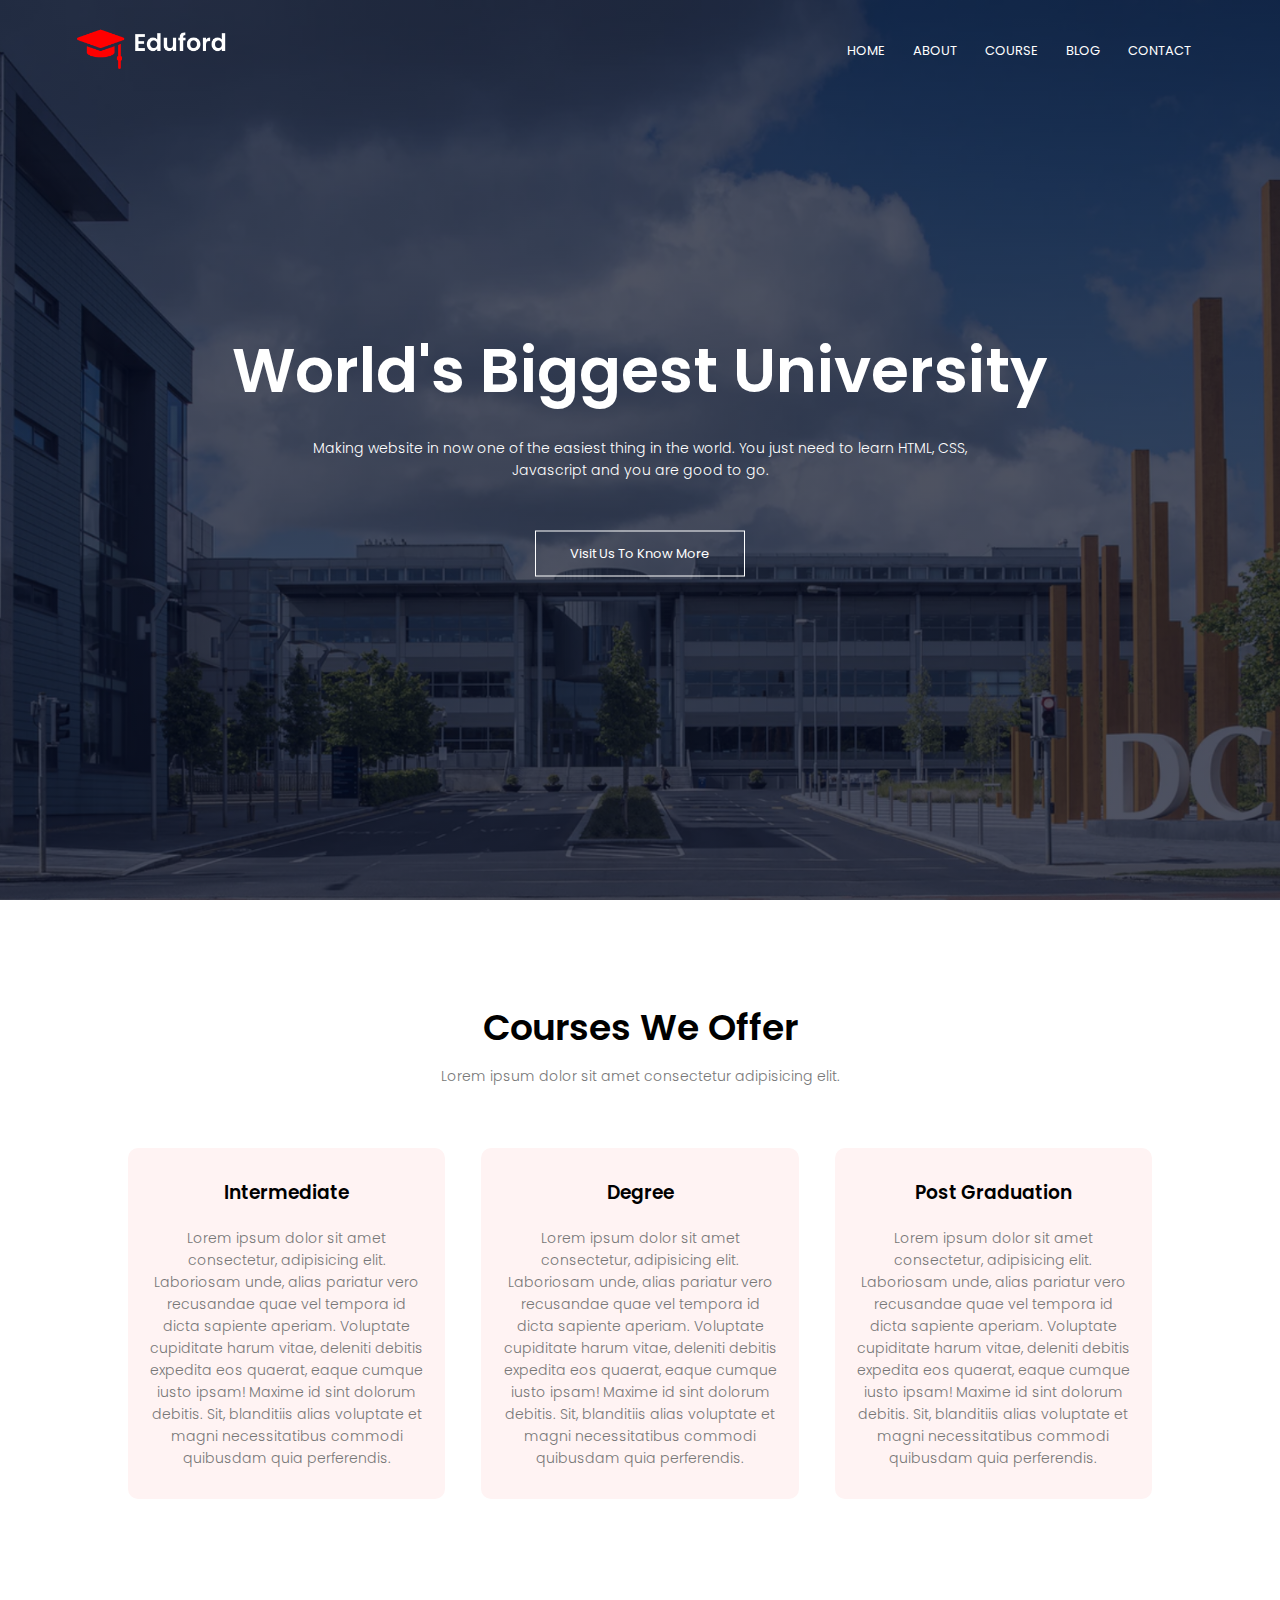
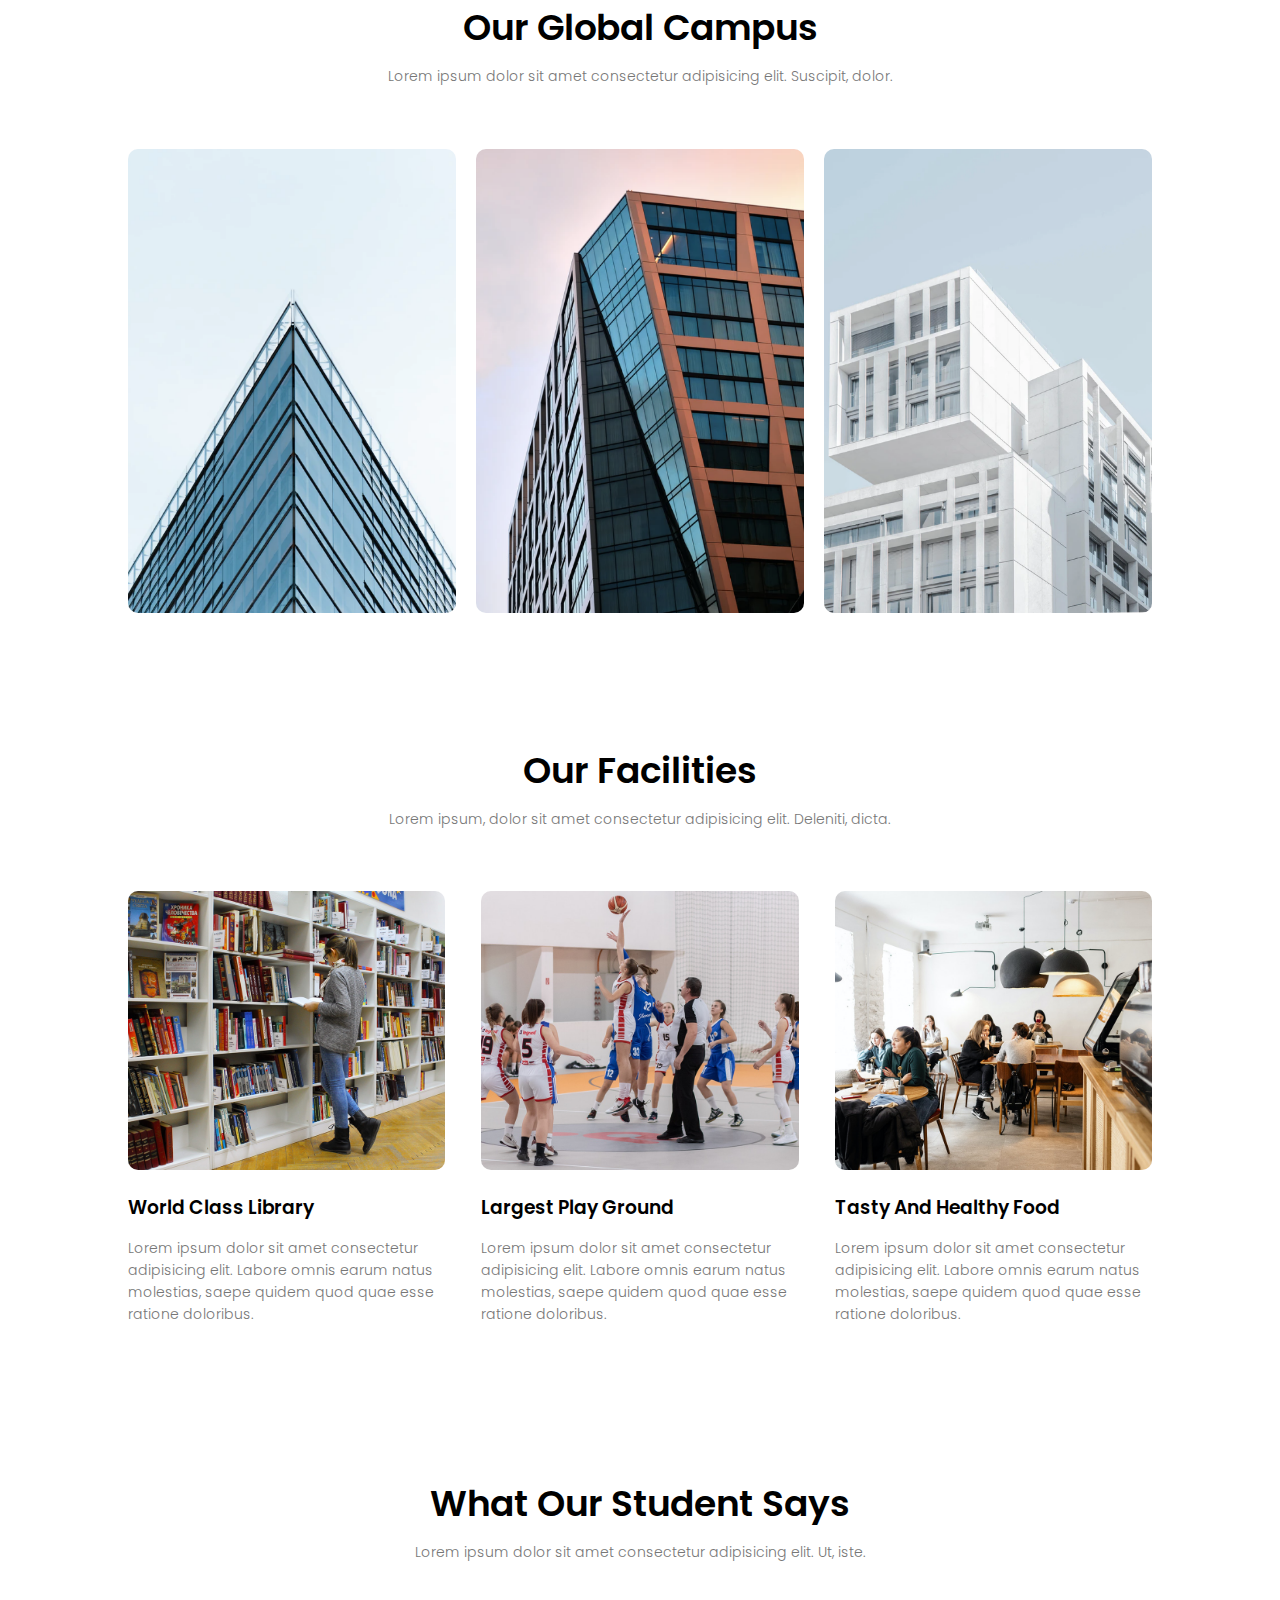
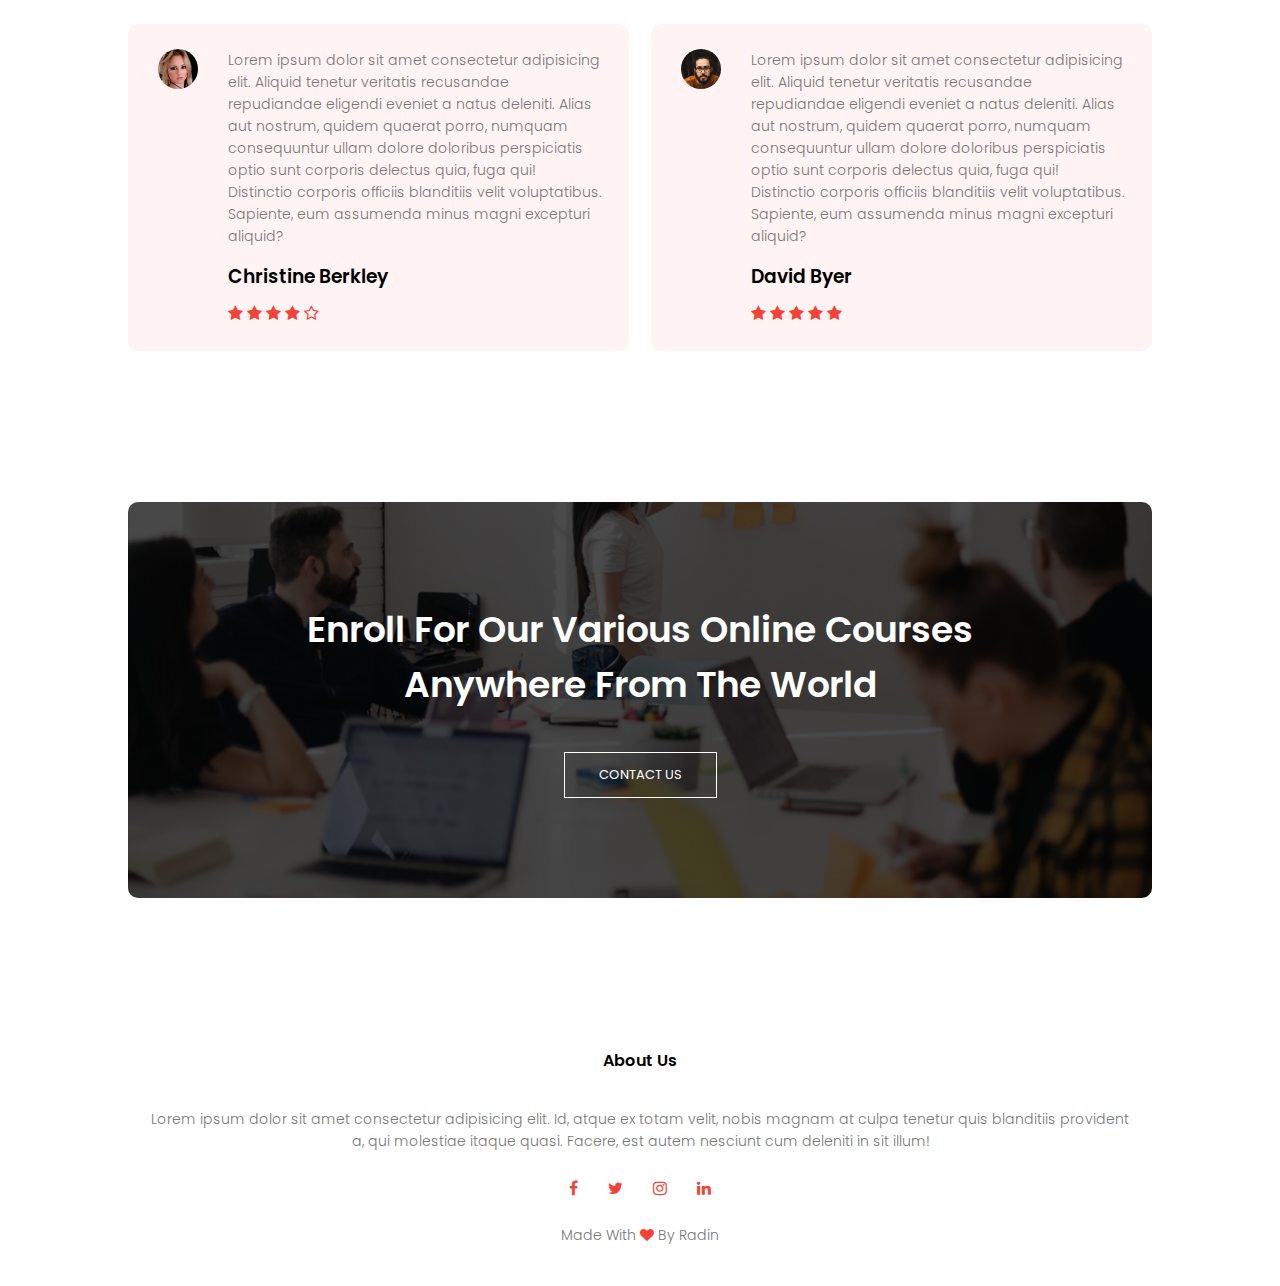
==== index.html @ 8389cba1 "university website design" ====
<!DOCTYPE html>
<html lang="en">

<head>
    <meta charset="UTF-8">
    <meta http-equiv="X-UA-Compatible" content="IE=edge">
    <meta name="viewport" content="width=device-width, initial-scale=1.0">
    <title>University Website Design</title>
    <link rel="stylesheet" href="style.css">
    <link rel="preconnect" href="https://fonts.googleapis.com">
    <link rel="preconnect" href="https://fonts.gstatic.com" crossorigin>
    <link href="https://fonts.googleapis.com/css2?family=Poppins:wght@100;200;400;600;700&display=swap"
        rel="stylesheet">
    <link rel="stylesheet" href="https://stackpath.bootstrapcdn.com/font-awesome/4.7.0/css/font-awesome.min.css">
</head>

<body>
    <section class="header">
        <nav>
            <a href="index.html"><img src="./images/logo.png" alt=""></a>
            <div class="nav-links" id="navLinks">
                <i class="fa fa-times" onclick="hideMenu()"></i>
                <ul>
                    <li><a href="./index.html">HOME</a></li>
                    <li><a href="./about.html">ABOUT</a></li>
                    <li><a href="./course.html">COURSE</a></li>
                    <li><a href="./blog.html">BLOG</a></li>
                    <li><a href="./contact.html">CONTACT</a></li>
                </ul>
            </div>
            <i class="fa fa-bars" onclick="showMenu()"></i>
        </nav>
        <div class="text-box">
            <h1>World's Biggest University</h1>
            <p>Making website in now one of the easiest thing in the world. You just need to learn HTML, CSS, <br>
                Javascript
                and you are good to go.</p>
            <a href="./about.html" class="hero-btn">Visit Us To Know More</a>
        </div>
    </section>
    <section class="course">
        <h1>Courses We Offer</h1>
        <p>Lorem ipsum dolor sit amet consectetur adipisicing elit.</p>
        <div class="row">
            <div class="course-col">
                <h3>Intermediate</h3>
                <p>Lorem ipsum dolor sit amet consectetur, adipisicing elit. Laboriosam unde, alias pariatur vero
                    recusandae quae vel tempora id dicta sapiente aperiam. Voluptate cupiditate harum vitae, deleniti
                    debitis expedita eos quaerat, eaque cumque iusto ipsam! Maxime id sint dolorum debitis. Sit,
                    blanditiis alias voluptate et magni necessitatibus commodi quibusdam quia perferendis.</p>
            </div>
            <div class="course-col">
                <h3>Degree</h3>
                <p>Lorem ipsum dolor sit amet consectetur, adipisicing elit. Laboriosam unde, alias pariatur vero
                    recusandae quae vel tempora id dicta sapiente aperiam. Voluptate cupiditate harum vitae, deleniti
                    debitis expedita eos quaerat, eaque cumque iusto ipsam! Maxime id sint dolorum debitis. Sit,
                    blanditiis alias voluptate et magni necessitatibus commodi quibusdam quia perferendis.</p>
            </div>
            <div class="course-col">
                <h3>Post Graduation</h3>
                <p>Lorem ipsum dolor sit amet consectetur, adipisicing elit. Laboriosam unde, alias pariatur vero
                    recusandae quae vel tempora id dicta sapiente aperiam. Voluptate cupiditate harum vitae, deleniti
                    debitis expedita eos quaerat, eaque cumque iusto ipsam! Maxime id sint dolorum debitis. Sit,
                    blanditiis alias voluptate et magni necessitatibus commodi quibusdam quia perferendis.</p>
            </div>
        </div>
    </section>
    <section class="campus">
        <h1>Our Global Campus</h1>
        <p>Lorem ipsum dolor sit amet consectetur adipisicing elit. Suscipit, dolor.</p>
        <div class="row">
            <div class="campus-col">
                <img src="./images/london.png" alt="">
                <div class="layer">
                    <h3>LONDON</h3>
                </div>
            </div>
            <div class="campus-col">
                <img src="./images/newyork.png" alt="">
                <div class="layer">
                    <h3>NEW YORK</h3>
                </div>
            </div>
            <div class="campus-col">
                <img src="./images/washington.png" alt="">
                <div class="layer">
                    <h3>WASHINGTON</h3>
                </div>
            </div>
        </div>
    </section>
    <section class="facilities">
        <h1>Our Facilities</h1>
        <p>Lorem ipsum, dolor sit amet consectetur adipisicing elit. Deleniti, dicta.</p>
        <div class="row">
            <div class="facilities-col">
                <img src="./images/library.png" alt="">
                <h3>World Class Library</h3>
                <p>Lorem ipsum dolor sit amet consectetur adipisicing elit. Labore omnis earum natus molestias, saepe
                    quidem quod quae esse ratione doloribus.</p>
            </div>
            <div class="facilities-col">
                <img src="./images/basketball.png" alt="">
                <h3>Largest Play Ground</h3>
                <p>Lorem ipsum dolor sit amet consectetur adipisicing elit. Labore omnis earum natus molestias, saepe
                    quidem quod quae esse ratione doloribus.</p>
            </div>
            <div class="facilities-col">
                <img src="./images/cafeteria.png" alt="">
                <h3>Tasty And Healthy Food</h3>
                <p>Lorem ipsum dolor sit amet consectetur adipisicing elit. Labore omnis earum natus molestias, saepe
                    quidem quod quae esse ratione doloribus.</p>
            </div>
        </div>
    </section>
    <section class="testimonials">
        <h1>What Our Student Says</h1>
        <p>Lorem ipsum dolor sit amet consectetur adipisicing elit. Ut, iste.</p>
        <div class="row">
            <div class="testimonials-col">
                <img src="./images/user1.jpg" alt="">
                <div>
                    <p>Lorem ipsum dolor sit amet consectetur adipisicing elit. Aliquid tenetur veritatis recusandae
                        repudiandae eligendi eveniet a natus deleniti. Alias aut nostrum, quidem quaerat porro, numquam
                        consequuntur ullam dolore doloribus perspiciatis optio sunt corporis delectus quia, fuga qui!
                        Distinctio corporis officiis blanditiis velit voluptatibus. Sapiente, eum assumenda minus magni
                        excepturi aliquid?</p>
                    <h3>Christine Berkley</h3>
                    <i class="fa fa-star"></i>
                    <i class="fa fa-star"></i>
                    <i class="fa fa-star"></i>
                    <i class="fa fa-star"></i>
                    <i class="fa fa-star-o"></i>
                </div>
            </div>
            <div class="testimonials-col">
                <img src="./images/user2.jpg" alt="">
                <div>
                    <p>Lorem ipsum dolor sit amet consectetur adipisicing elit. Aliquid tenetur veritatis recusandae
                        repudiandae eligendi eveniet a natus deleniti. Alias aut nostrum, quidem quaerat porro, numquam
                        consequuntur ullam dolore doloribus perspiciatis optio sunt corporis delectus quia, fuga qui!
                        Distinctio corporis officiis blanditiis velit voluptatibus. Sapiente, eum assumenda minus magni
                        excepturi aliquid?</p>
                    <h3>David Byer</h3>
                    <i class="fa fa-star"></i>
                    <i class="fa fa-star"></i>
                    <i class="fa fa-star"></i>
                    <i class="fa fa-star"></i>
                    <i class="fa fa-star"></i>
                </div>
            </div>
        </div>
    </section>
    <section class="cta">
        <h1>Enroll For Our Various Online Courses <br> Anywhere From The World</h1>
        <a href="./contact.html" class="hero-btn">CONTACT US</a>
    </section>
    <section class="footer">
        <h4>About Us</h4>
        <p>Lorem ipsum dolor sit amet consectetur adipisicing elit. Id, atque ex totam velit, nobis magnam at culpa
            tenetur quis blanditiis provident <br> a, qui molestiae itaque quasi. Facere, est autem nesciunt cum
            deleniti in
            sit illum!</p>
        <div class="icons">
            <i class="fa fa-facebook"></i>
            <i class="fa fa-twitter"></i>
            <i class="fa fa-instagram"></i>
            <i class="fa fa-linkedin"></i>
        </div>
        <p>Made With <i class="fa fa-heart"></i> By Radin</p>
        <script>

            var navLinks = document.getElementById("navLinks");

            function showMenu() {
                navLinks.style.right = "0"
            }

            function hideMenu() {
                navLinks.style.right = "-200px"
            }

        </script>
</body>

</html>
---- style.css ----
* {
    margin: 0;
    padding: 0;
    font-family: 'Poppins', sans-serif;
}

html {
    scroll-behavior: smooth;
}

.header {
    min-height: 100vh;
    width: 100%;
    background-image: linear-gradient(rgba(4, 9, 30, 0.7),
            rgba(4, 9, 30, 0.7)), url(./images/banner.png);
    background-position: center;
    background-size: cover;
    position: relative;
    overflow: hidden;
}

nav {
    display: flex;
    padding: 2% 6%;
    justify-content: space-between;
    align-items: center;
}

nav img {
    width: 150px;
}

.nav-links {
    flex: 1;
    text-align: right;
}

.nav-links ul li {
    list-style: none;
    display: inline-block;
    padding: 8px 12px;
    position: relative;
}

.nav-links ul li a {
    color: #fff;
    text-decoration: none;
    font-size: 13px;
}

.nav-links ul li::after {
    content: '';
    width: 0%;
    height: 2px;
    background: #f44336;
    display: block;
    margin: auto;
    transition: 0.5s;
}

.nav-links ul li:hover::after {
    width: 100%;
}

.text-box {
    width: 90%;
    color: #fff;
    position: absolute;
    top: 50%;
    left: 50%;
    transform: translate(-50%, -50%);
    text-align: center;
}

.text-box h1 {
    font-size: 62px;
}

.text-box p {
    margin: 10px 0 40px;
    font-size: 14px;
    color: #fff;
}

.hero-btn {
    display: inline-block;
    text-decoration: none;
    color: #fff;
    border: 1px solid #fff;
    padding: 12px 34px;
    font-size: 13px;
    background: transparent;
    position: relative;
    cursor: pointer;
}

.hero-btn:hover {
    border: 1px solid #f44336;
    background: #f44336;
    transition: 1s;
}

nav .fa {
    display: none;
}

@media(max-width: 700px) {
    .text-box h1 {
        font-size: 20px;
    }

    .nav-links ul li {
        display: block;
    }

    .nav-links {
        position: fixed;
        background: #f44336;
        height: 100vh;
        width: 200px;
        top: 0;
        right: -200px;
        text-align: left;
        z-index: 2;
        transition: 1s;
    }

    nav .fa {
        display: block;
        color: #fff;
        margin: 10px;
        font-size: 22px;
        cursor: pointer;
    }

    .nav-links ul {
        padding: 30px;
    }
}

.course {
    width: 80%;
    margin: auto;
    text-align: center;
    padding-top: 100px;
}

h1 {
    font-size: 36px;
    font-weight: 600;
}

p {
    color: #777;
    font-size: 14px;
    font-weight: 300;
    line-height: 22px;
    padding: 10px;
}

.row {
    margin-top: 5%;
    display: flex;
    justify-content: space-between;
}

.course-col {
    flex-basis: 31%;
    background: #fff3f3;
    border-radius: 10px;
    margin-bottom: 5%;
    padding: 20px 12px;
    box-sizing: border-box;
    transition: 0.5s;
}

h3 {
    text-align: center;
    font-weight: 600;
    margin: 10px 0;
}

.course-col:hover {
    box-shadow: 0 0 20px 0px rgba(0, 0, 0, 0.2);
}

@media(max-width: 700px) {
    .row {
        flex-direction: column;
    }
}

.campus {
    width: 80%;
    margin: auto;
    text-align: center;
    padding-top: 50px;
}

.campus-col {
    flex-basis: 32%;
    border-radius: 10px;
    margin-bottom: 30px;
    position: relative;
    overflow: hidden;
}

.campus-col img {
    width: 100%;
    display: block;
}

.layer {
    background: transparent;
    height: 100%;
    width: 100%;
    position: absolute;
    top: 0;
    left: 0;
    transition: 0.5s;
}

.layer:hover {
    background: rgba(226, 0, 0, 0.7);
}

.layer h3 {
    width: 100%;
    font-weight: 500;
    color: #fff;
    font-size: 26px;
    bottom: 0;
    left: 50%;
    transform: translateX(-50%);
    position: absolute;
    opacity: 0;
    transition: 0.5s;
}

.layer:hover h3 {
    bottom: 49%;
    opacity: 1;
}

.facilities {
    width: 80%;
    margin: auto;
    text-align: center;
    padding-top: 100px;
}

.facilities-col {
    flex-basis: 31%;
    border-radius: 10px;
    margin-bottom: 5%;
    text-align: left;
}

.facilities-col img {
    width: 100%;
    border-radius: 10px;
}

.facilities-col p {
    padding: 0;
}

.facilities-col h3 {
    margin-top: 16px;
    margin-bottom: 15px;
    text-align: left;
}

.testimonials {
    width: 80%;
    margin: auto;
    padding-top: 100px;
    text-align: center;
}

.testimonials-col {
    flex-basis: 44%;
    border-radius: 10px;
    margin-bottom: 5%;
    text-align: left;
    background: #fff3f3;
    padding: 25px;
    cursor: pointer;
    display: flex;
}

.testimonials-col img {
    height: 40px;
    margin-left: 5px;
    margin-right: 30px;
    border-radius: 50%;
}

.testimonials-col p {
    padding: 0;
}

.testimonials-col h3 {
    margin-top: 15px;
    text-align: left;
}

.testimonials-col .fa {
    color: #f44336;
}

@media(max-width: 700px) {
    .testimonials-col img {
        margin-left: 0px;
        margin-right: 15px;
    }
}

.cta {
    margin: 100px auto;
    width: 80%;
    background-image: linear-gradient(rgba(0, 0, 0, 0.7), rgba(0, 0, 0, 0.7)),
        url(./images/banner2.jpg);
    background-position: center;
    background-size: cover;
    border-radius: 10px;
    text-align: center;
    padding: 100px 0;
}

.cta h1 {
    color: #fff;
    margin-bottom: 40px;
    padding: 0;
}

@media(max-width: 700px) {
    .cta h1 {
        font-size: 24px;
    }
}

.footer {
    width: 100%;
    text-align: center;
    padding: 30px 0;
}

.footer h4 {
    margin-bottom: 25px;
    margin-top: 20px;
    font-weight: 600;
}

.icons .fa {
    color: #f44336;
    margin: 0 13px;
    cursor: pointer;
    padding: 18px 0;
}

.fa-heart {
    color: #f44336;
}

.sub-header {
    height: 50vh;
    width: 100%;
    background-image: linear-gradient(rgba(4, 9, 30, 0.7), rgba(4, 9, 30, 0.7)), url(./images/background.jpg);
    background-position: center;
    background-size: cover;
    text-align: center;
    color: #fff;
    overflow: hidden;
}

.sub-header h1 {
    margin-top: 100px;
}

.about-us {
    width: 80%;
    margin: auto;
    padding-top: 80px;
    padding-bottom: 50px;
}

.about-col {
    flex-basis: 48%;
    padding: 30px 2px;
}

.about-col img {
    width: 100%;
}

.about-col h1 {
    padding-top: 0;
}

.about-col p {
    padding: 15px 0 25px;
}

.red-btn {
    border: 1px solid #f44336;
    background: transparent;
    color: #f44336;
}

.red-btn:hover {
    color: #fff;
}

.blog-content {
    width: 80%;
    margin: auto;
    padding: 60px 0;
}

.blog-left {
    flex-basis: 65%;
}

.blog-left img {
    width: 100%;
}

.blog-left h2 {
    color: #222;
    font-weight: 600;
    margin: 30px 0;
}

.blog-left p {
    color: #999;
    padding: 0;
}

.blog-right {
    flex-basis: 32%;
}

.blog-right h3 {
    background: #f44336;
    color: #fff;
    padding: 7px 0;
    font-size: 16px;
    margin-bottom: 20px;
}

.blog-right div {
    display: flex;
    align-items: center;
    justify-content: space-between;
    color: #555;
    padding: 8px;
    box-sizing: border-box;
}

.comment-box {
    border: 1px solid #ccc;
    margin: 50px 0;
    padding: 10px 20px;
}

.comment-box h3 {
    text-align: left;
}

.comment-form input,
.comment-form textarea {
    width: 100%;
    padding: 10px;
    margin: 15px 0;
    box-sizing: border-box;
    border: none;
    outline: none;
    background: #f0f0f0;
}

.comment-form button {
    margin: 10px 0;
}

@media(max-width:700px) {
    .sub-header h1 {
        font-size: 24px;
    }
}

.location {
    width: 80%;
    margin: auto;
    padding: 80px 0;
}

.location iframe {
    width: 100%;
}

.contact-us {
    width: 80%;
    margin: auto;
}

.contact-col {
    flex-basis: 48%;
    margin-bottom: 30px;
}

.contact-col div {
    display: flex;
    align-items: center;
    margin-bottom: 40px;
}

.contact-col div .fa {
    font-size: 28px;
    color: #f44336;
    margin: 10px;
    margin-right: 30px;
}

.contact-col div p {
    padding: 0;
}

.contact-col div h5 {
    font-size: 20px;
    margin-bottom: 5px;
    color: #555;
    font-weight: 400;
}

.contact-col input,
.contact-col textarea {
    width: 100%;
    padding: 15px;
    margin-bottom: 17px;
    outline: none;
    border: 1px solid #ccc;
    box-sizing: border-box;
}
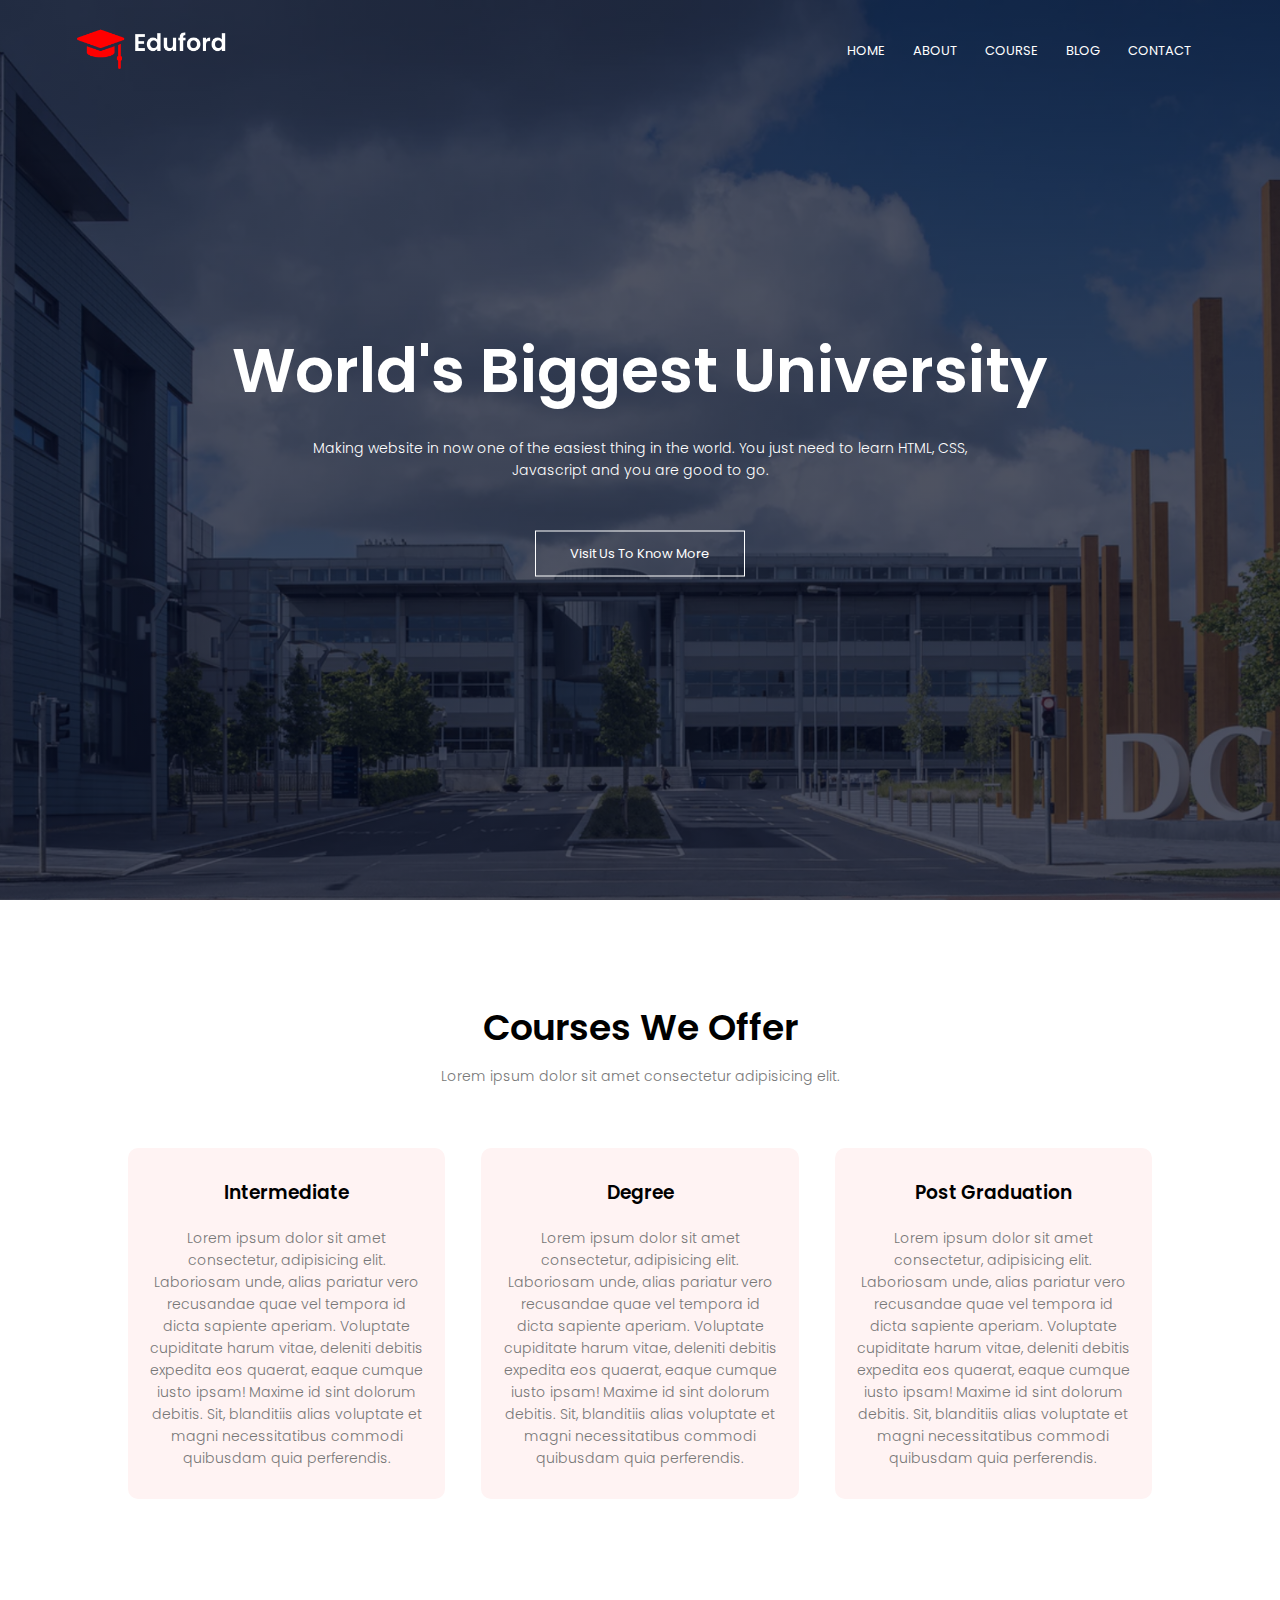
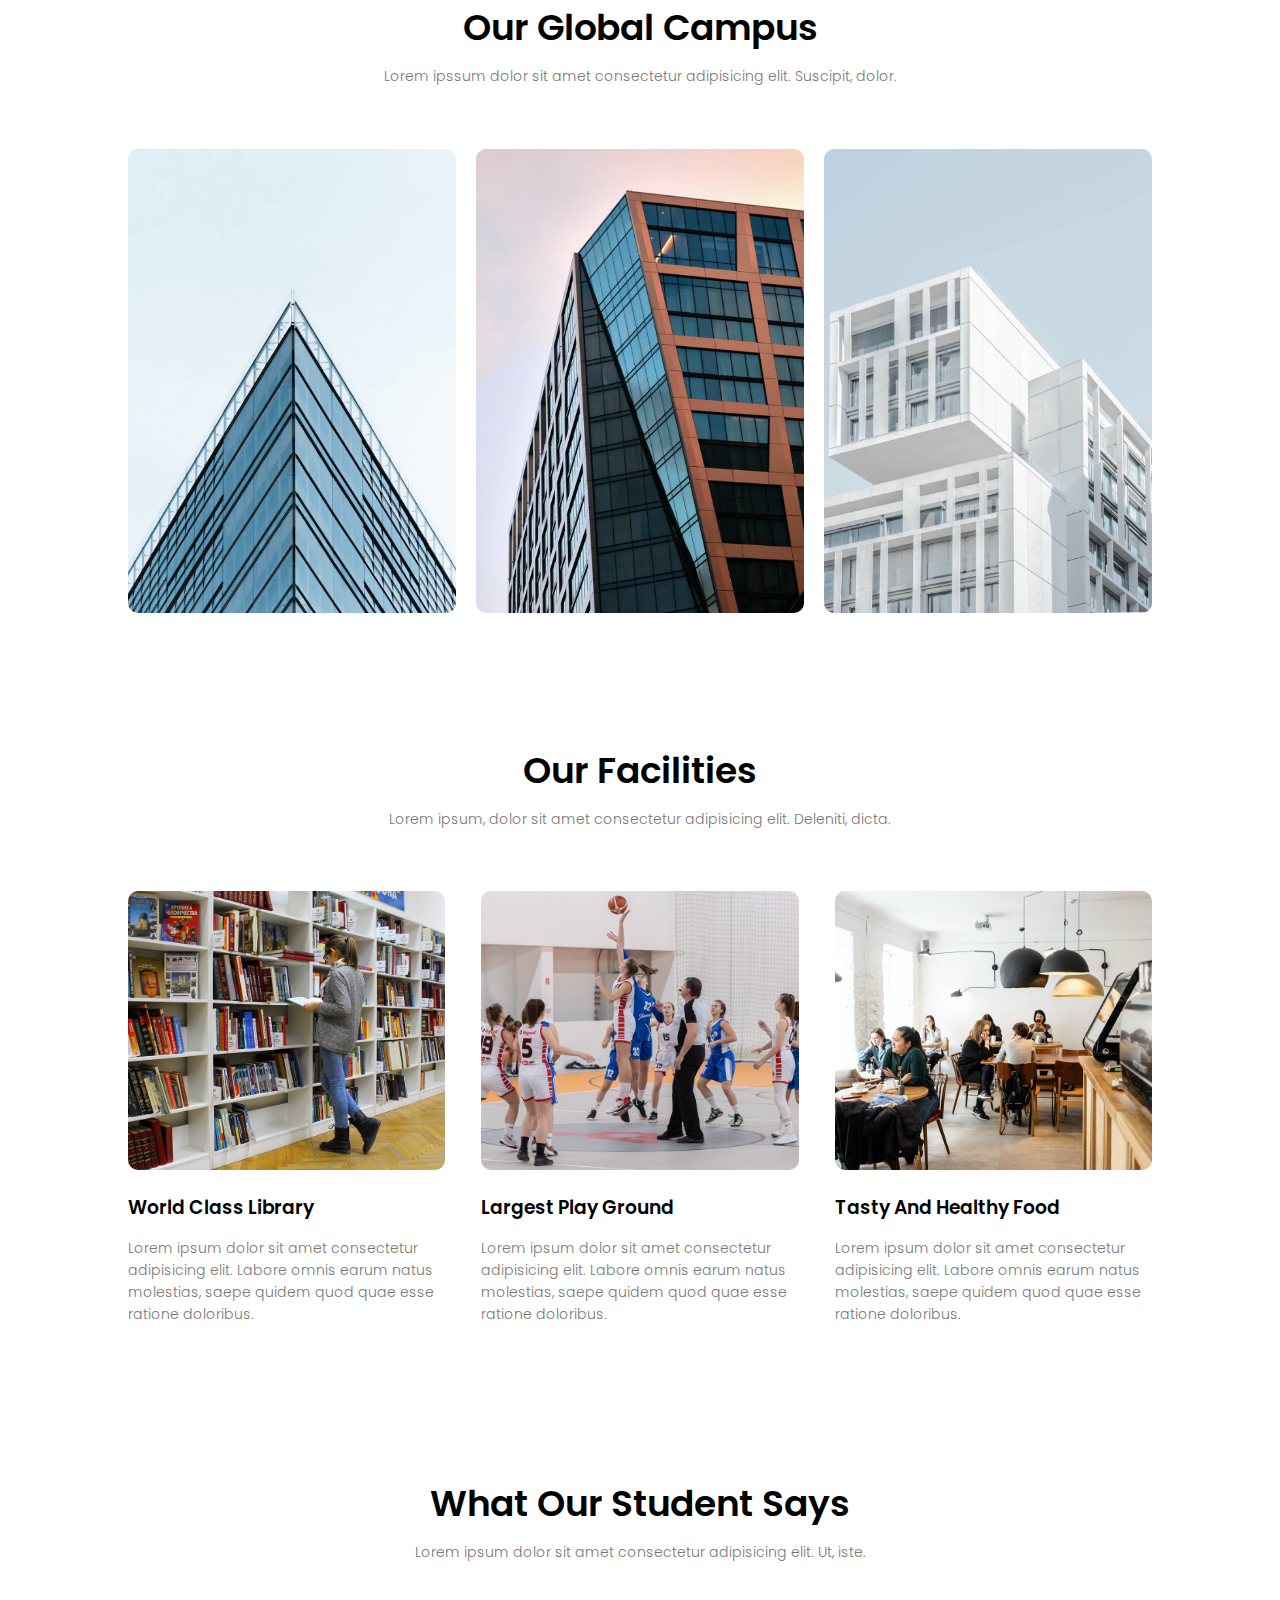
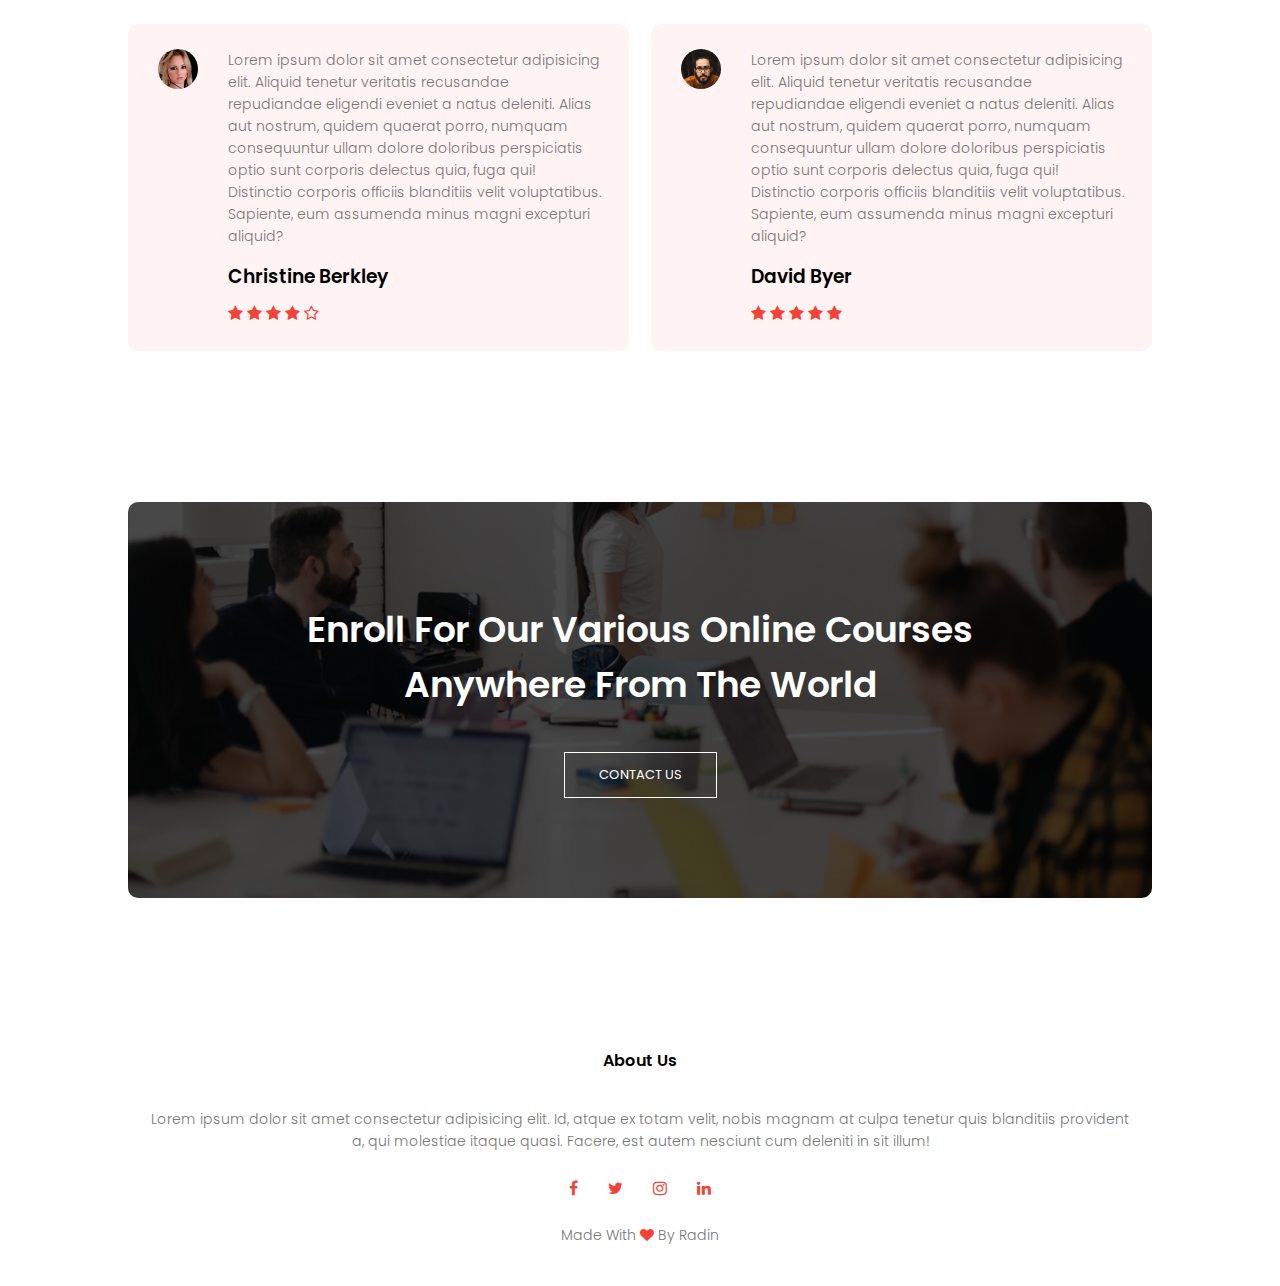
==== commit daa41449: "university-website" ====
--- a/index.html
+++ b/index.html
@@ -67,7 +67,7 @@
     </section>
     <section class="campus">
         <h1>Our Global Campus</h1>
-        <p>Lorem ipsum dolor sit amet consectetur adipisicing elit. Suscipit, dolor.</p>
+        <p>Lorem ipssum dolor sit amet consectetur adipisicing elit. Suscipit, dolor.</p>
         <div class="row">
             <div class="campus-col">
                 <img src="./images/london.png" alt="">
